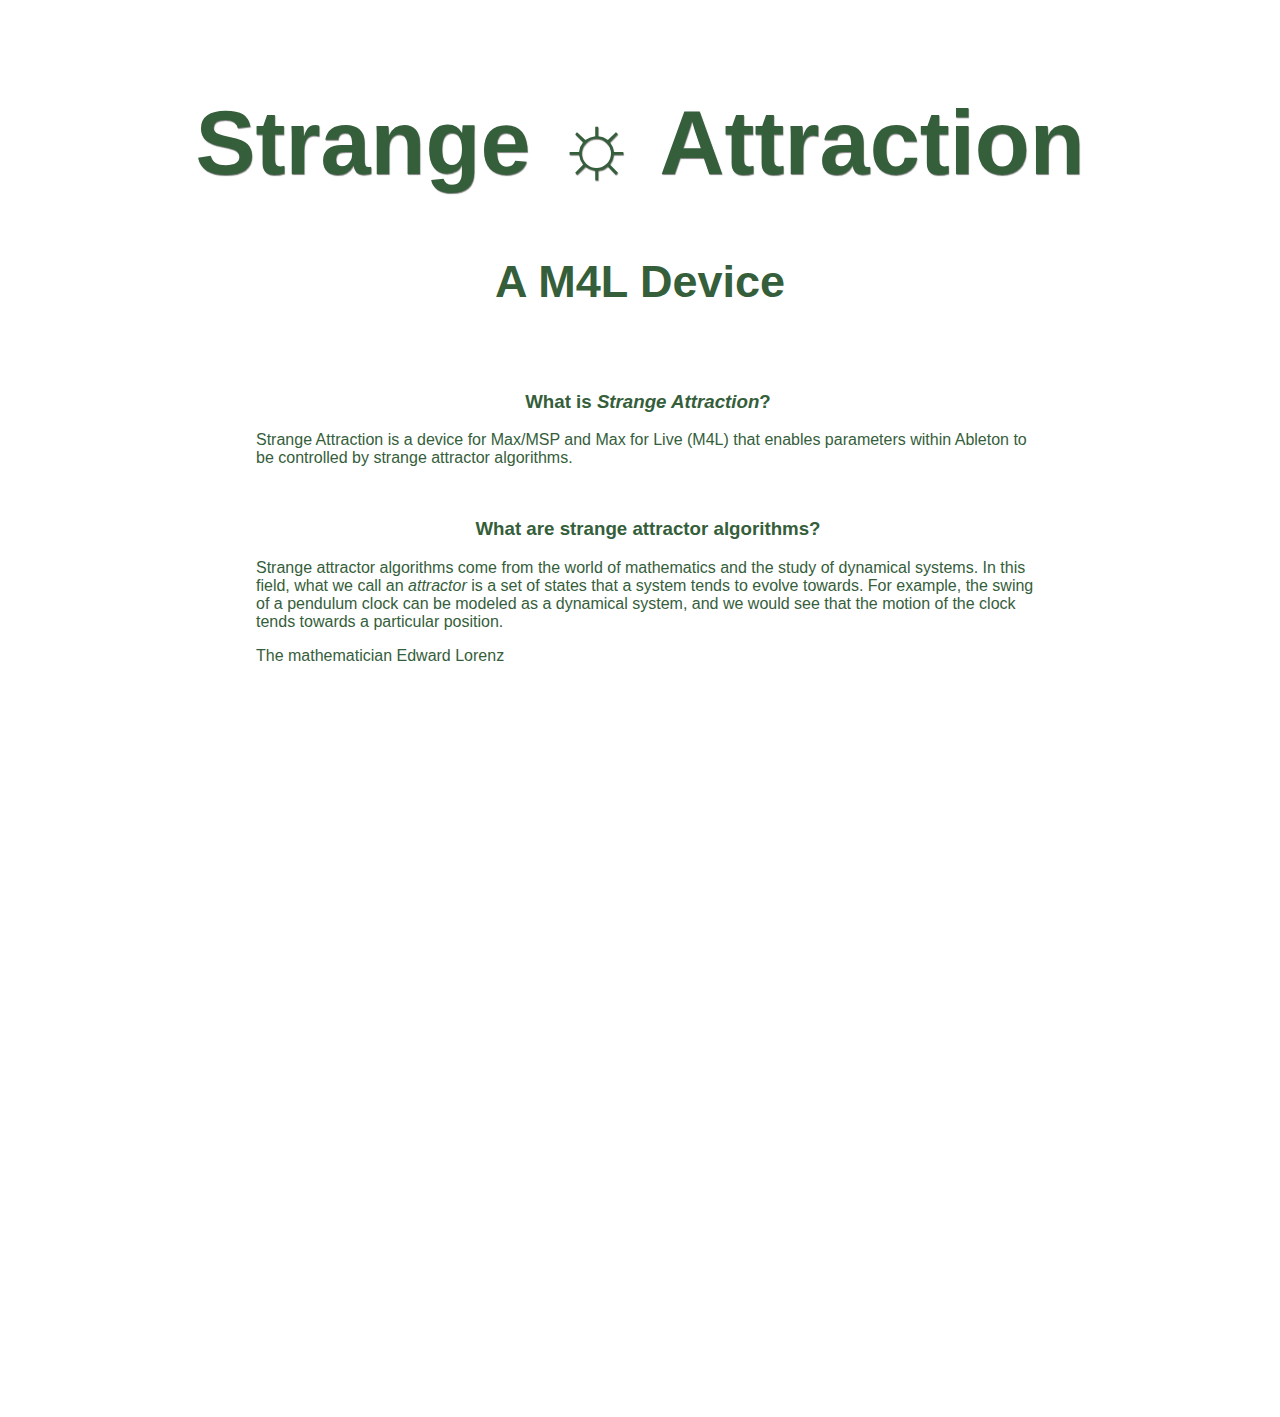
==== docs/strange.html @ 0b04f13c "Update strange.html" ====
<!DOCTYPE html>
<head>
	<meta http-equiv="X-UA-Compatible" content="IE=edge,chrome=1">
	<meta http-equiv="Content-Type" content="text/html; charset=utf-8">
	<meta name="viewport" content="initial-scale=1.0, maximum-scale=1.0, user-scalable=no">
	<title>Strange Attraction</title>
	<meta name="description" content="A M4L Device">
	<style>

	@font-face {
		font-family: 'Urbit Sans';
		font-style: normal;
		font-weight: normal;
		src: local('./assets/UrbitSans-Medium.otf') format('opentype'),
			 url('./assets/UrbitSans-Medium.woff') format('woff'),
		     url('./assets/UrbitSans-Medium.ttf') format('truetype');
	}

	@font-face {
		font-family: 'Urbit Sans Mono';
		font-style: normal;
		font-weight: normal;
		src: local('./assets/UrbitSansMono-Medium.otf') format('opentype'),
			 url('./assets/UrbitSansMono-Medium.woff') format('woff'),
		     url('./assets/UrbitSansMono-Medium.ttf') format('truetype');
	}

		.container {
			position:relative;
			display:inline-block;
			box-sizing:border-box;
			width:100%;
			height:0%;
			padding-bottom:56.25%;
			max-width:100%;
			flex: 1 0 auto;
  				flex-grow: 1;
  				flex-shrink: 0;
  				flex-basis: auto;
		}
		body {
			margin:0rem;
			padding:0rem;
			text-align:center;
			font-family:'Urbit Sans Mono', Helvetica, sans-serif;
			font-size:100%;
			color:#355E3B;
			background-color:#fff;
			text-decoration:none;
			-moz-osx-font-smoothing:grayscale;
 			-webkit-font-smoothing:antialiased;
 			-webkit-text-size-adjust:none
		}
		.text {
			display: block;
			box-sizing: border-box;
			max-width: 800px;
			font-size: 100%;
			text-align: left;
			justify-content: center;
			word-wrap: break-word;
			padding-left: 1rem;
			padding-bottom: 1rem;
			margin-inline: auto;
		}
		.title {
			padding-top: 2rem;
			font-family: 'Urbit Sans', Helvetica, sans-serif;
			max-width: 1rem;
			font-size: 5vmin;
			text-align: center;
			word-wrap: break-word;
			max-width: 100%;
			padding-bottom: 3vh;
			justify-content: center;
			text-shadow: 0.5px 0.5px 1px gray;

		}
		h2 {
			font-size: 5vmin;
			justify-content: center;
			text-shadow: none;
		}
		h3 {
			text-align: center;
		}
	</style>
</head>
<body>
<div class="container">
	<div class="title">
	<h1>Strange ☼ Attraction</h1>
		<h2>A M4L Device</h2>
	</div>
	<div class="text">
		<h3>What is <em>Strange Attraction</em>?</h3>
		<p>
			Strange Attraction is a device for Max/MSP and Max for Live (M4L) that enables parameters within Ableton to be controlled by strange attractor algorithms.
		</p>
	</div>
	<div class="text">
		<h3>What are strange attractor algorithms?</h3>
		<p>
			Strange attractor algorithms come from the world of mathematics and the study of dynamical systems. In this field, what we call an <em>attractor</em> is a set of states that a system tends to evolve towards. For example, the swing of a pendulum clock can be modeled as a dynamical system, and we would see that the motion of the clock tends towards a particular position.
		</p>
		<p>
			The mathematician Edward Lorenz
		</p>
	</div>
</div>
</body>
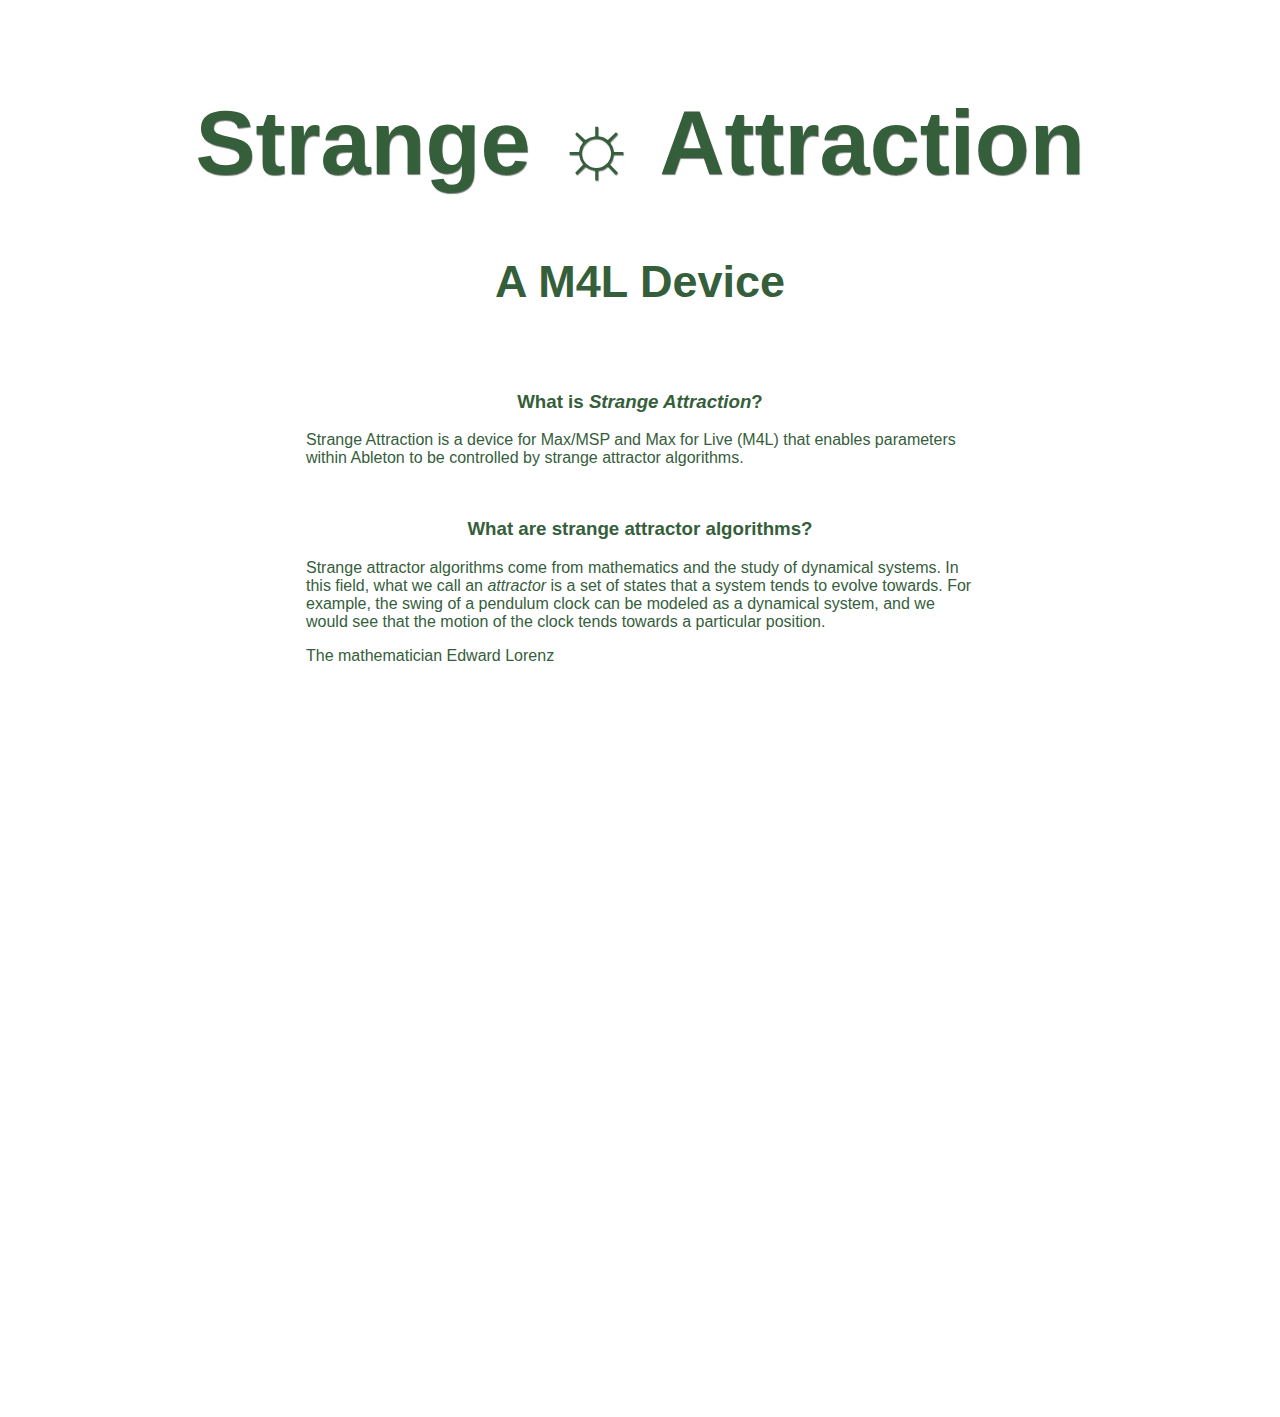
==== commit 96b97d1b: "Update strange.html" ====
--- a/docs/strange.html
+++ b/docs/strange.html
@@ -54,30 +54,29 @@
 		.text {
 			display: block;
 			box-sizing: border-box;
-			max-width: 800px;
+			max-width: 700px;
 			font-size: 100%;
 			text-align: left;
 			justify-content: center;
 			word-wrap: break-word;
-			padding-left: 1rem;
 			padding-bottom: 1rem;
+			padding-inline: 1rem;
 			margin-inline: auto;
 		}
 		.title {
 			padding-top: 2rem;
 			font-family: 'Urbit Sans', Helvetica, sans-serif;
-			max-width: 1rem;
-			font-size: 5vmin;
+			max-width: 66rem;
+			font-size: 5vh;
 			text-align: center;
 			word-wrap: break-word;
 			max-width: 100%;
 			padding-bottom: 3vh;
 			justify-content: center;
 			text-shadow: 0.5px 0.5px 1px gray;
-
 		}
 		h2 {
-			font-size: 5vmin;
+			font-size: 5vh;
 			justify-content: center;
 			text-shadow: none;
 		}
@@ -101,7 +100,7 @@
 	<div class="text">
 		<h3>What are strange attractor algorithms?</h3>
 		<p>
-			Strange attractor algorithms come from the world of mathematics and the study of dynamical systems. In this field, what we call an <em>attractor</em> is a set of states that a system tends to evolve towards. For example, the swing of a pendulum clock can be modeled as a dynamical system, and we would see that the motion of the clock tends towards a particular position.
+			Strange attractor algorithms come from mathematics and the study of dynamical systems. In this field, what we call an <em>attractor</em> is a set of states that a system tends to evolve towards. For example, the swing of a pendulum clock can be modeled as a dynamical system, and we would see that the motion of the clock tends towards a particular position.
 		</p>
 		<p>
 			The mathematician Edward Lorenz
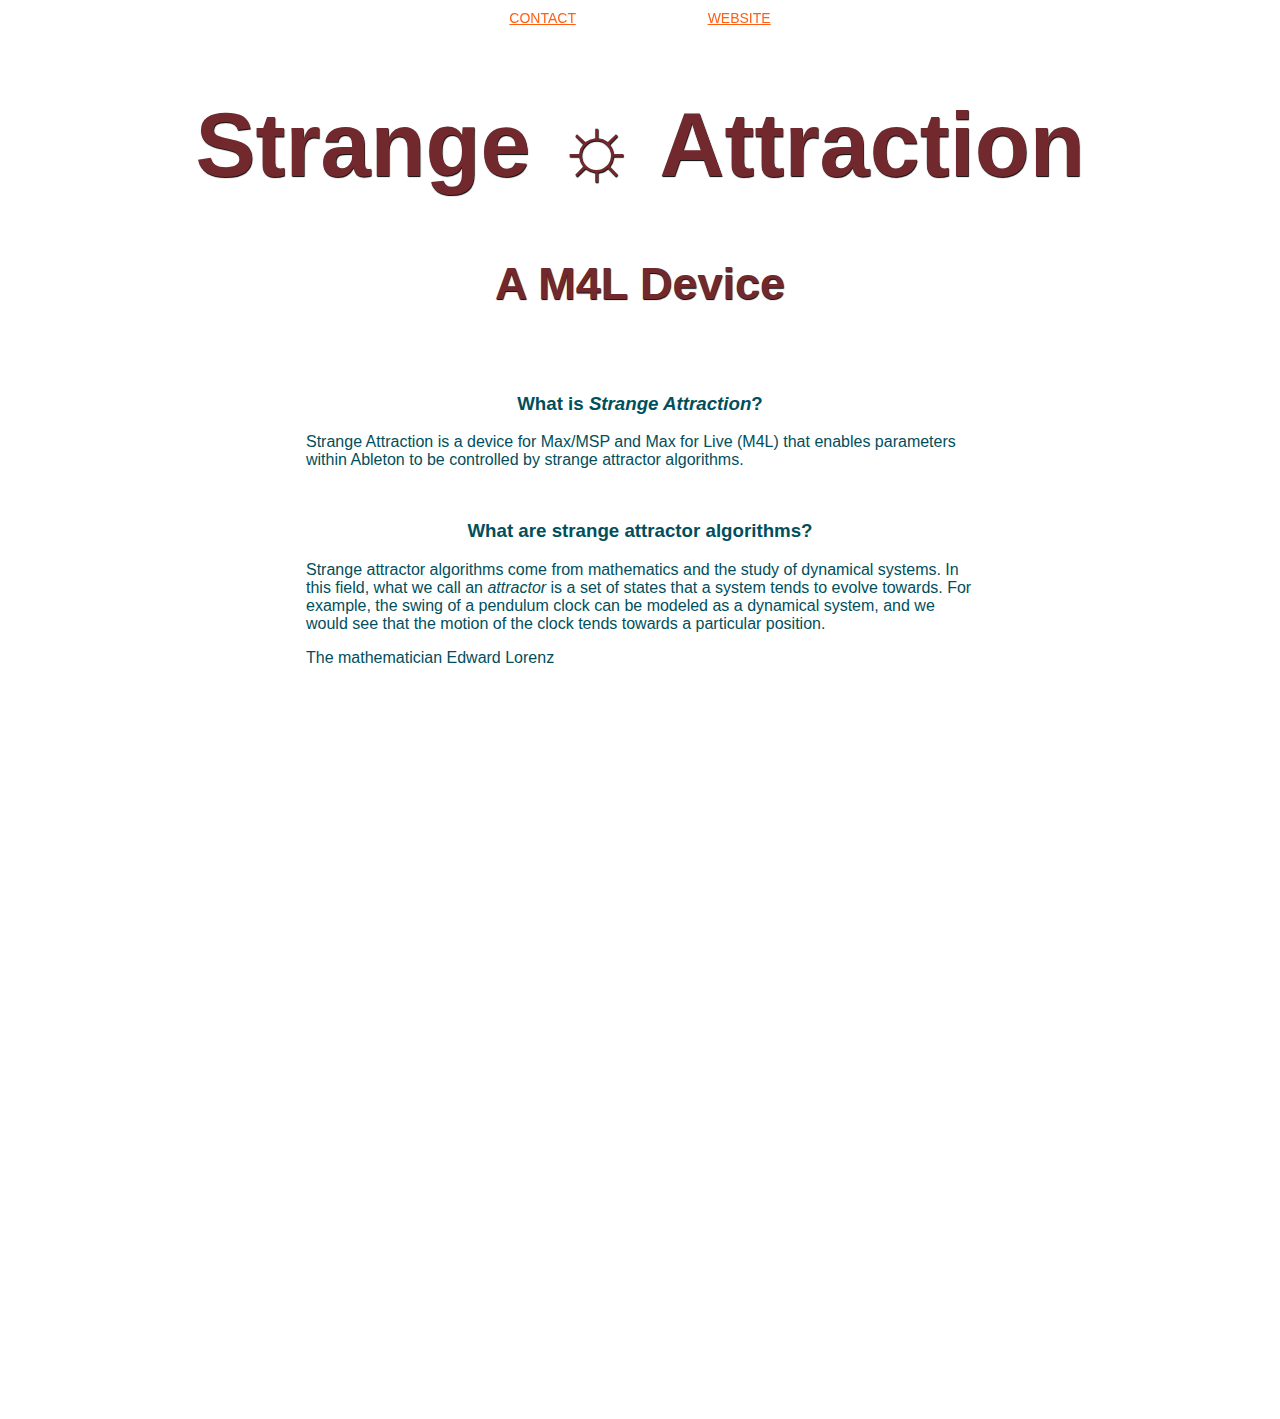
==== commit 633d4000: "chagned index.html and strange.html" ====
--- a/docs/strange.html
+++ b/docs/strange.html
@@ -38,18 +38,33 @@
   				flex-shrink: 0;
   				flex-basis: auto;
 		}
+		.header {
+			display: inline-block;
+			position: sticky;
+			top: 10px;
+			font-size: 14px;
+			background: transparent;
+			color: #FFA500;
+			word-spacing: 10vw;
+		}
 		body {
 			margin:0rem;
 			padding:0rem;
 			text-align:center;
 			font-family:'Urbit Sans Mono', Helvetica, sans-serif;
 			font-size:100%;
-			color:#355E3B;
+			/* color:#355E3B; */
+			color: #014f5c;
 			background-color:#fff;
 			text-decoration:none;
 			-moz-osx-font-smoothing:grayscale;
  			-webkit-font-smoothing:antialiased;
  			-webkit-text-size-adjust:none
+		}
+		a {
+			color: #FF5F15;
+			/* color: #7b0005; */
+			/* color: #71292e; */
 		}
 		.text {
 			display: block;
@@ -64,7 +79,7 @@
 			margin-inline: auto;
 		}
 		.title {
-			padding-top: 2rem;
+			padding-top: 1rem;
 			font-family: 'Urbit Sans', Helvetica, sans-serif;
 			max-width: 66rem;
 			font-size: 5vh;
@@ -73,12 +88,16 @@
 			max-width: 100%;
 			padding-bottom: 3vh;
 			justify-content: center;
-			text-shadow: 0.5px 0.5px 1px gray;
+			text-shadow: 0.5px 0.5px 1px black;
+			color: #71292e;
+		}
+		.blurry-text {
+			text-shadow: 0 0 1px #355e3b;
+			color: transparent;
 		}
 		h2 {
 			font-size: 5vh;
 			justify-content: center;
-			text-shadow: none;
 		}
 		h3 {
 			text-align: center;
@@ -87,6 +106,11 @@
 </head>
 <body>
 <div class="container">
+	<span class="header">
+		<a href="mailto:chaseloganrandall@gmail.com" target="_blank">CONTACT</a>
+		<a href="./index.html" target="_blank">WEBSITE</a>
+
+	</span>
 	<div class="title">
 	<h1>Strange ☼ Attraction</h1>
 		<h2>A M4L Device</h2>
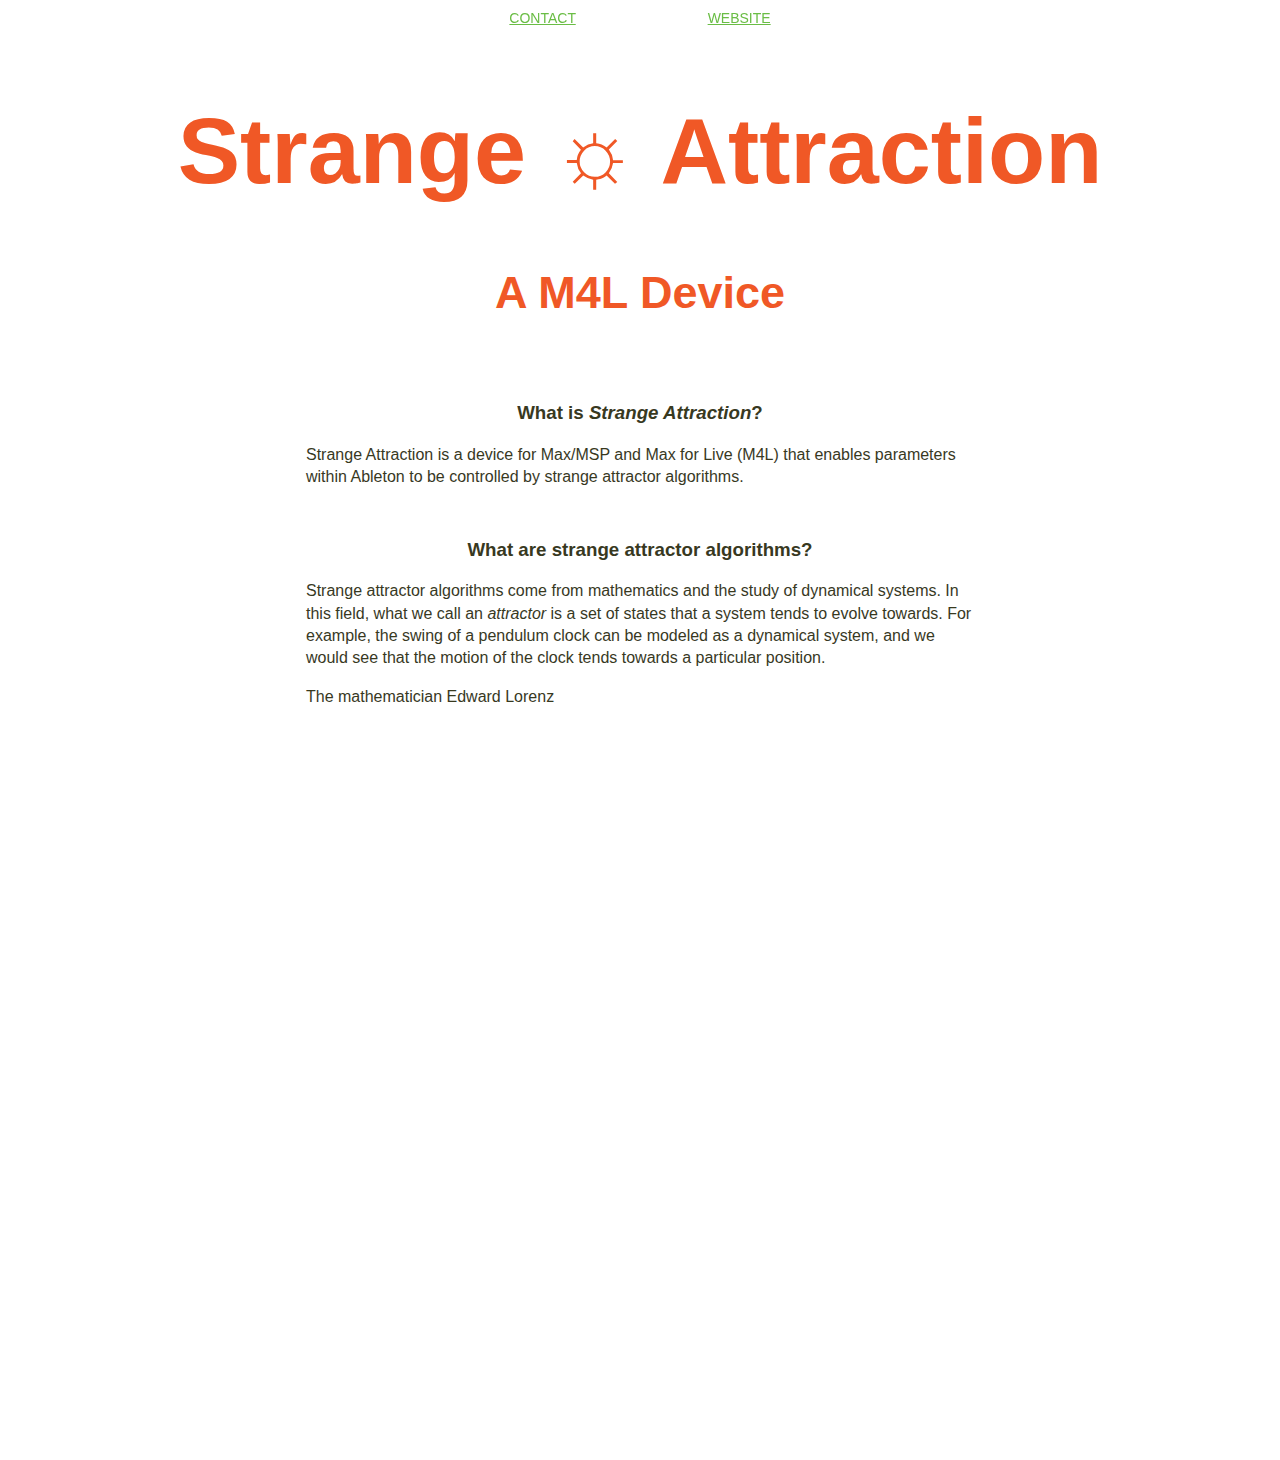
==== commit 6a53ab72: "Update strange.html" ====
--- a/docs/strange.html
+++ b/docs/strange.html
@@ -54,7 +54,8 @@
 			font-family:'Urbit Sans Mono', Helvetica, sans-serif;
 			font-size:100%;
 			/* color:#355E3B; */
-			color: #014f5c;
+			/* color: #014f5c; */
+			color: #38391f;
 			background-color:#fff;
 			text-decoration:none;
 			-moz-osx-font-smoothing:grayscale;
@@ -62,9 +63,8 @@
  			-webkit-text-size-adjust:none
 		}
 		a {
-			color: #FF5F15;
-			/* color: #7b0005; */
-			/* color: #71292e; */
+			color: #6abd45;
+			font-size: 100%;
 		}
 		.text {
 			display: block;
@@ -74,6 +74,7 @@
 			text-align: left;
 			justify-content: center;
 			word-wrap: break-word;
+			line-height: 1.4em;
 			padding-bottom: 1rem;
 			padding-inline: 1rem;
 			margin-inline: auto;
@@ -82,14 +83,15 @@
 			padding-top: 1rem;
 			font-family: 'Urbit Sans', Helvetica, sans-serif;
 			max-width: 66rem;
-			font-size: 5vh;
+			font-size: 5.2vh;
 			text-align: center;
 			word-wrap: break-word;
 			max-width: 100%;
 			padding-bottom: 3vh;
 			justify-content: center;
-			text-shadow: 0.5px 0.5px 1px black;
-			color: #71292e;
+			text-shadow: 0.5px 0.5px 1px f05826;
+			color: #f05826;
+			/* color: #71292e; */
 		}
 		.blurry-text {
 			text-shadow: 0 0 1px #355e3b;
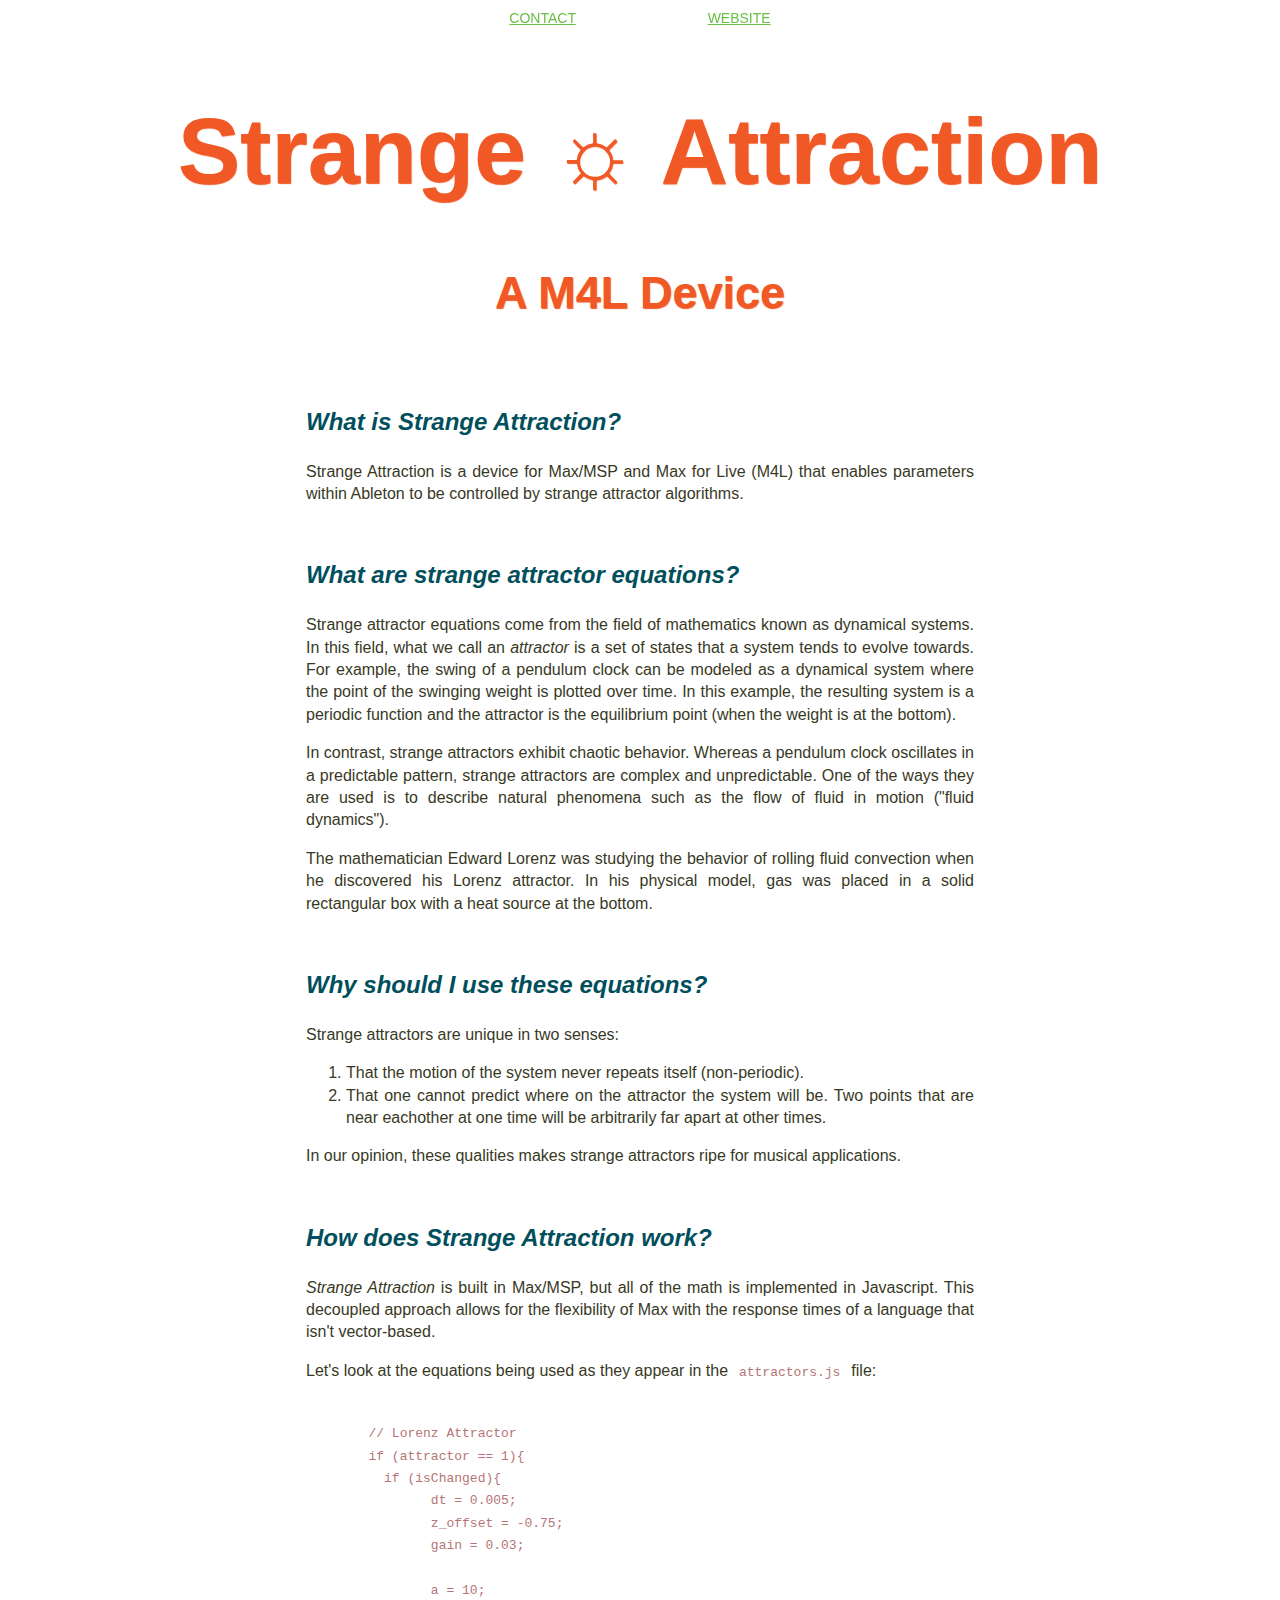
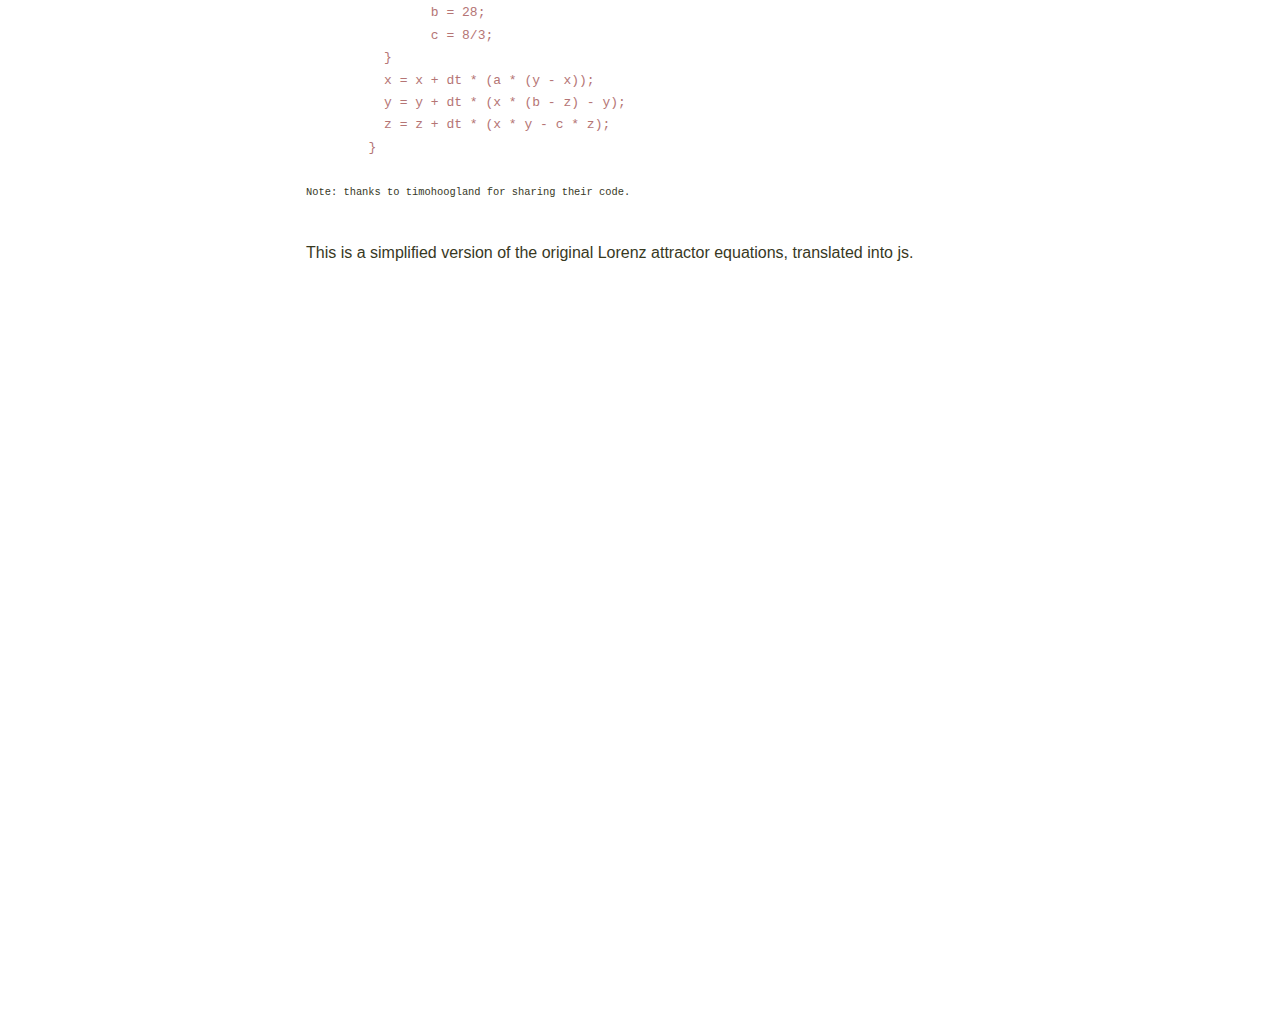
==== commit e52c8fca: "Update strange.html" ====
--- a/docs/strange.html
+++ b/docs/strange.html
@@ -71,7 +71,8 @@
 			box-sizing: border-box;
 			max-width: 700px;
 			font-size: 100%;
-			text-align: left;
+			text-align: justify;
+			text-justify: inter-word;
 			justify-content: center;
 			word-wrap: break-word;
 			line-height: 1.4em;
@@ -89,7 +90,7 @@
 			max-width: 100%;
 			padding-bottom: 3vh;
 			justify-content: center;
-			text-shadow: 0.5px 0.5px 1px f05826;
+			text-shadow: 0.5px 0.5px 1px #f05826;
 			color: #f05826;
 			/* color: #71292e; */
 		}
@@ -102,7 +103,15 @@
 			justify-content: center;
 		}
 		h3 {
-			text-align: center;
+			font-size: 1.5em;
+			text-align: left;
+			font-style: italic;
+			line-height: 1.2em;
+			color: #014f5c;
+		}
+		code {
+			padding: 0.5em;
+			color: #b57575;
 		}
 	</style>
 </head>
@@ -118,19 +127,65 @@
 		<h2>A M4L Device</h2>
 	</div>
 	<div class="text">
-		<h3>What is <em>Strange Attraction</em>?</h3>
+		<h3>What is Strange Attraction?</h3>
 		<p>
 			Strange Attraction is a device for Max/MSP and Max for Live (M4L) that enables parameters within Ableton to be controlled by strange attractor algorithms.
 		</p>
 	</div>
 	<div class="text">
-		<h3>What are strange attractor algorithms?</h3>
+		<h3>What are strange attractor equations?</h3>
 		<p>
-			Strange attractor algorithms come from mathematics and the study of dynamical systems. In this field, what we call an <em>attractor</em> is a set of states that a system tends to evolve towards. For example, the swing of a pendulum clock can be modeled as a dynamical system, and we would see that the motion of the clock tends towards a particular position.
-		</p>
-		<p>
-			The mathematician Edward Lorenz
-		</p>
-	</div>
+	
+Strange attractor equations come from the field of mathematics known as dynamical systems. In this field, what we call an <em>attractor</em> is a set of states that a system tends to evolve towards. For example, the swing of a pendulum clock can be modeled as a dynamical system where the point of the swinging weight is plotted over time. In this example, the resulting system is a periodic function and the attractor is the equilibrium point (when the weight is at the bottom).
+</p>
+<p>
+In contrast, strange attractors exhibit chaotic behavior. Whereas a pendulum clock oscillates in a predictable pattern, strange attractors are complex and unpredictable. One of the ways they are used is to describe natural phenomena such as the flow of fluid in motion ("fluid dynamics").
+</p>
+<p>
+The mathematician Edward Lorenz was studying the behavior of rolling fluid convection when he discovered his Lorenz attractor. In his physical model, gas was placed in a solid rectangular box with a heat source at the bottom. 
+</p>
+</div>
+<div class="text">
+	<h3>Why should I use these equations?</h3>
+<p>
+Strange attractors are unique in two senses:
+	<ol>
+	<li>That the motion of the system never repeats itself (non-periodic).</li>
+	<li>That one cannot predict where on the attractor the system will be. Two points that are near eachother at one time will be arbitrarily far apart at other times.</li>
+	</ol>In our opinion, these qualities makes strange attractors ripe for musical applications.
+</p>
+</div>
+<div class="text">
+	<h3>How does <b>Strange Attraction</b> work?</h3>
+	<p>
+		<em>Strange Attraction</em> is built in Max/MSP, but all of the math is implemented in Javascript. This decoupled approach allows for the flexibility of Max with the response times of a language that isn't vector-based.
+	</p>
+	<p>
+		Let's look at the equations being used as they appear in the <code>attractors.js</code> file:
+	<pre>
+		<code>
+	// Lorenz Attractor
+	if (attractor == 1){
+	  if (isChanged){
+		dt = 0.005;
+	 	z_offset = -0.75;
+		gain = 0.03;
+
+		a = 10;
+		b = 28;
+		c = 8/3;
+	  }
+	  x = x + dt * (a * (y - x));
+	  y = y + dt * (x * (b - z) - y);
+	  z = z + dt * (x * y - c * z);
+	}
+		</code>
+<span style="font-size: 0.8em;">Note: thanks to timohoogland for sharing their code.</span>
+	</pre>
+	</p>
+	<p>
+		This is a simplified version of the original Lorenz attractor equations, translated into js.
+	</p>
+</div>
 </div>
 </body>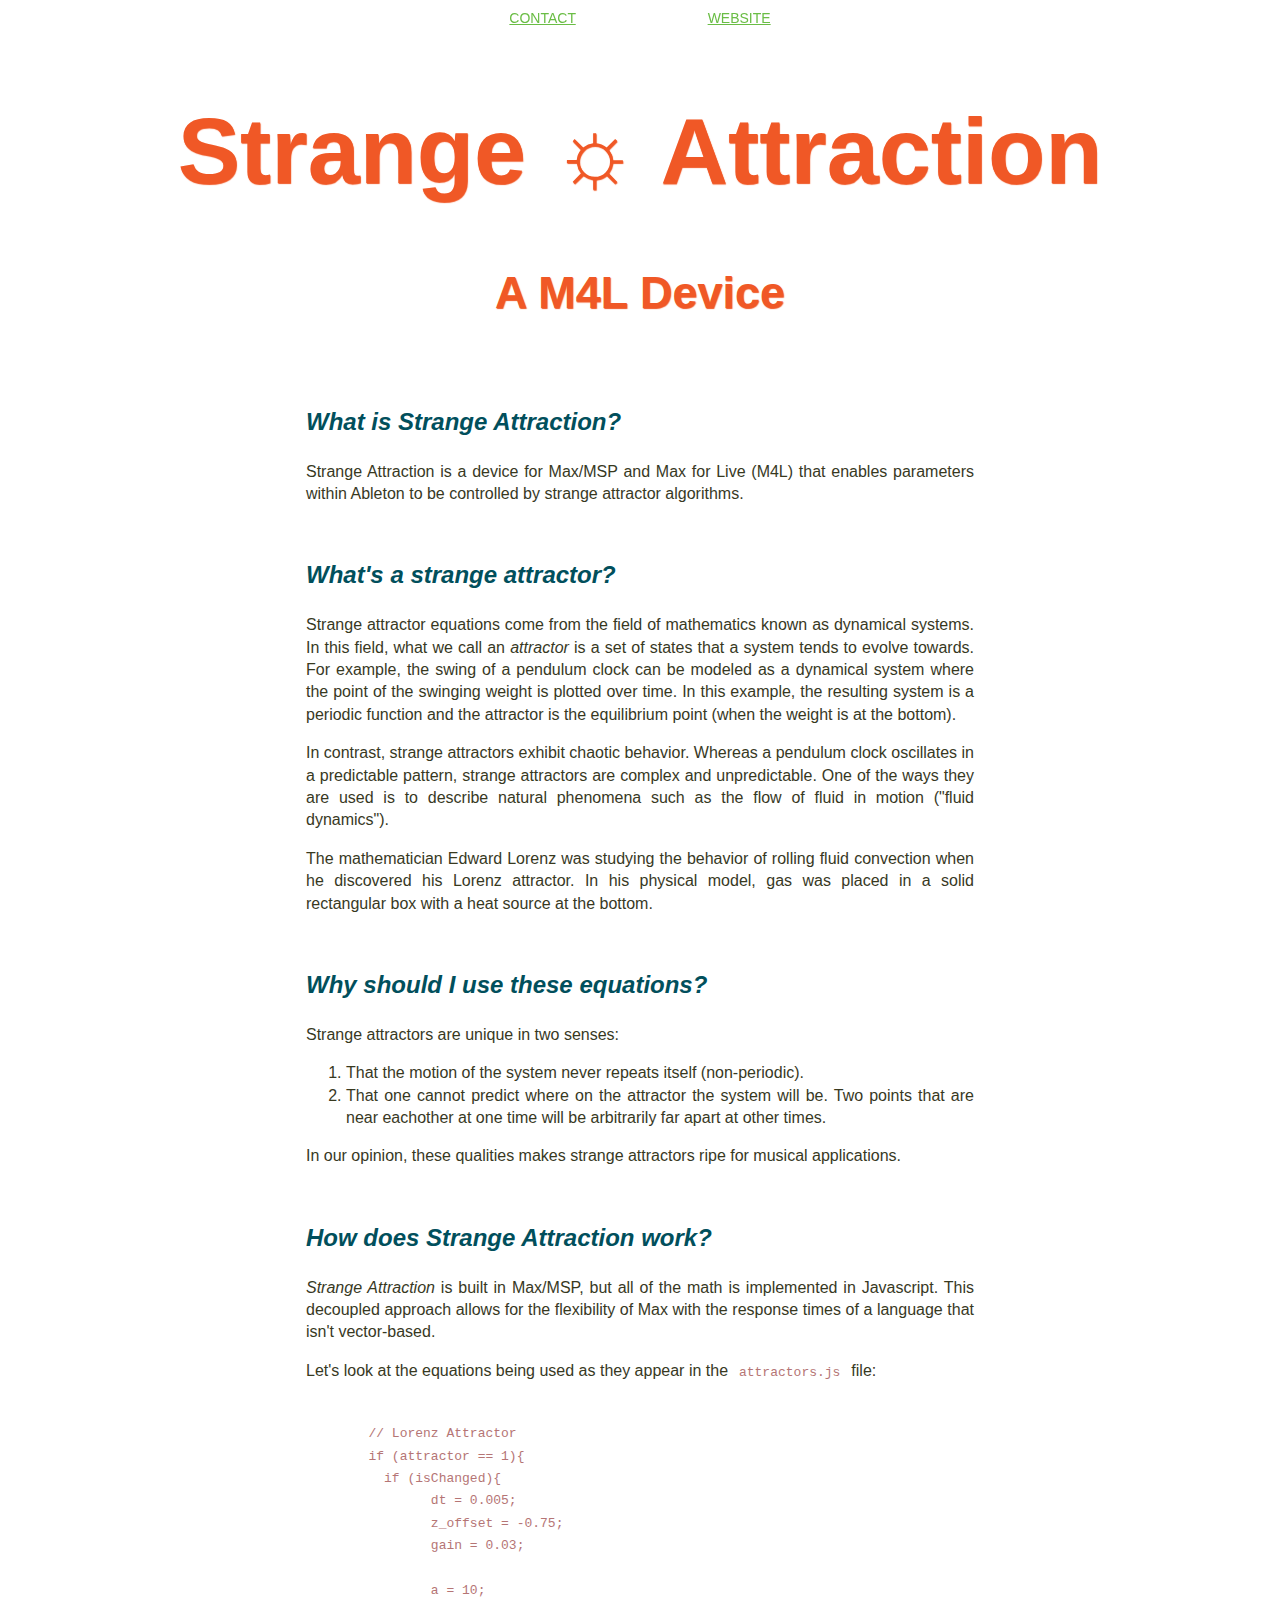
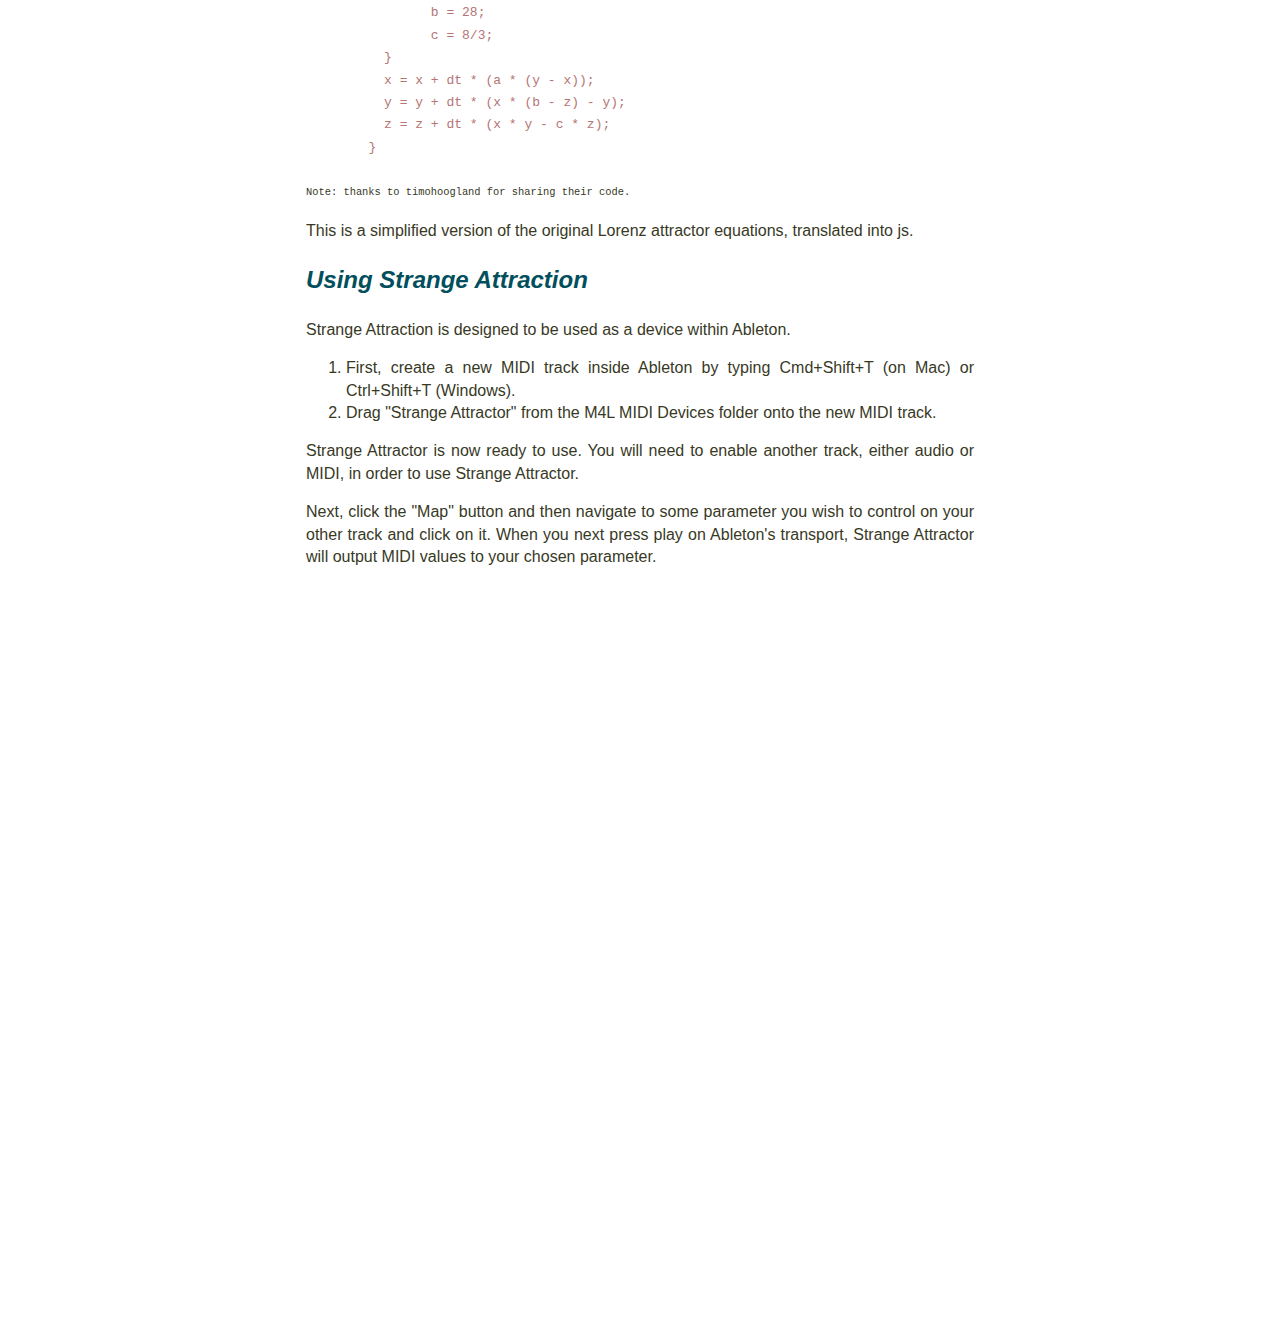
==== commit 031f6dd1: "added opacity: 0.7 to img in index.html; updated strange.html" ====
--- a/docs/strange.html
+++ b/docs/strange.html
@@ -133,7 +133,7 @@
 		</p>
 	</div>
 	<div class="text">
-		<h3>What are strange attractor equations?</h3>
+		<h3>What's a strange attractor?</h3>
 		<p>
 	
 Strange attractor equations come from the field of mathematics known as dynamical systems. In this field, what we call an <em>attractor</em> is a set of states that a system tends to evolve towards. For example, the swing of a pendulum clock can be modeled as a dynamical system where the point of the swinging weight is plotted over time. In this example, the resulting system is a periodic function and the attractor is the equilibrium point (when the weight is at the bottom).
@@ -162,8 +162,7 @@
 	</p>
 	<p>
 		Let's look at the equations being used as they appear in the <code>attractors.js</code> file:
-	<pre>
-		<code>
+	<pre><code>
 	// Lorenz Attractor
 	if (attractor == 1){
 	  if (isChanged){
@@ -180,12 +179,26 @@
 	  z = z + dt * (x * y - c * z);
 	}
 		</code>
-<span style="font-size: 0.8em;">Note: thanks to timohoogland for sharing their code.</span>
-	</pre>
+<span style="font-size: 0.8em;">Note: thanks to timohoogland for sharing their code.</span></pre>
 	</p>
 	<p>
 		This is a simplified version of the original Lorenz attractor equations, translated into js.
 	</p>
+	<h3>Using Strange Attraction</h3>
+	<p>
+		Strange Attraction is designed to be used as a device within Ableton. 
+		<ol>
+			<li>First, create a new MIDI track inside Ableton by typing Cmd+Shift+T (on Mac) or Ctrl+Shift+T (Windows).</li>
+			<li>Drag "Strange Attractor" from the M4L MIDI Devices folder onto the new MIDI track.</li>
+		</ol>
+	</p>
+	<p>
+		Strange Attractor is now ready to use. You will need to enable another track, either audio or MIDI, in order to use Strange Attractor.
+	</p>
+	<p>
+		Next, click the "Map" button and then navigate to some parameter you wish to control on your other track and click on it.
+		When you next press play on Ableton's transport, Strange Attractor will output MIDI values to your chosen parameter.
+	</p>
 </div>
 </div>
 </body>